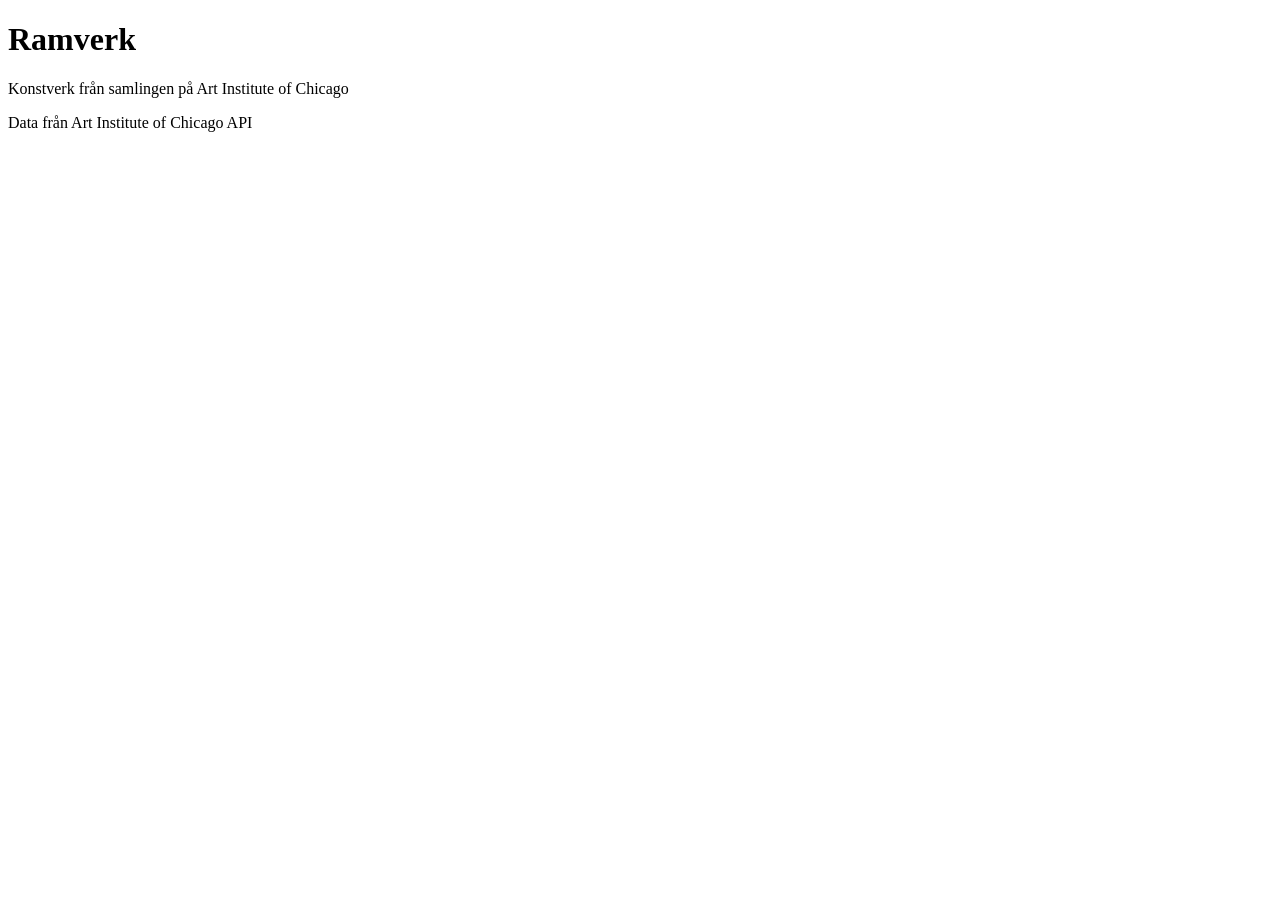
==== index.html @ da4c1fe7 "add html structure for start page" ====
<!DOCTYPE html>
<html lang="sv">
<head>
  <meta charset="UTF-8">
  <meta name="viewport" content="width=device-width, initial-scale=1.0">
  <title>Ramverk</title>
  <link rel="stylesheet" href="style.css">
</head>
<body>

  <header class="toppen">
    <h1>Ramverk</h1>
    <p class="ingress">Konstverk från samlingen på Art Institute of Chicago</p>
  </header>

  <main>
    <!-- här läggs korten in av app.js -->
    <div id="lista" class="rutnat"></div>
  </main>

  <footer class="botten">
    <p>Data från Art Institute of Chicago API</p>
  </footer>

  <script src="app.js"></script>
</body>
</html>
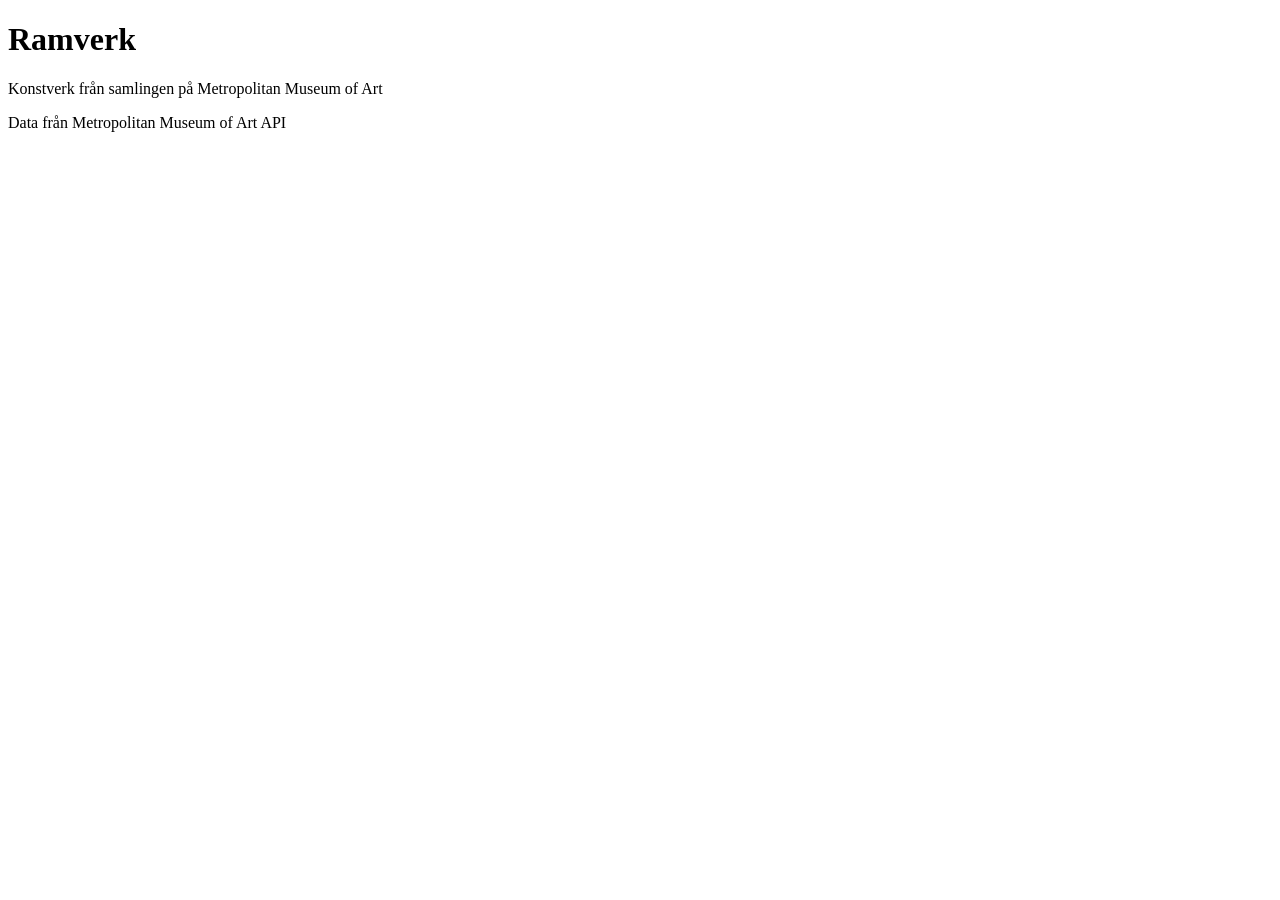
==== commit 6833e41d: "switch to met museum api" ====
--- a/index.html
+++ b/index.html
@@ -3,6 +3,7 @@
 <head>
   <meta charset="UTF-8">
   <meta name="viewport" content="width=device-width, initial-scale=1.0">
+  <meta name="referrer" content="no-referrer">
   <title>Ramverk</title>
   <link rel="stylesheet" href="style.css">
 </head>
@@ -10,7 +11,7 @@
 
   <header class="toppen">
     <h1>Ramverk</h1>
-    <p class="ingress">Konstverk från samlingen på Art Institute of Chicago</p>
+    <p class="ingress">Konstverk från samlingen på Metropolitan Museum of Art</p>
   </header>
 
   <main>
@@ -19,7 +20,7 @@
   </main>
 
   <footer class="botten">
-    <p>Data från Art Institute of Chicago API</p>
+    <p>Data från Metropolitan Museum of Art API</p>
   </footer>
 
   <script src="app.js"></script>
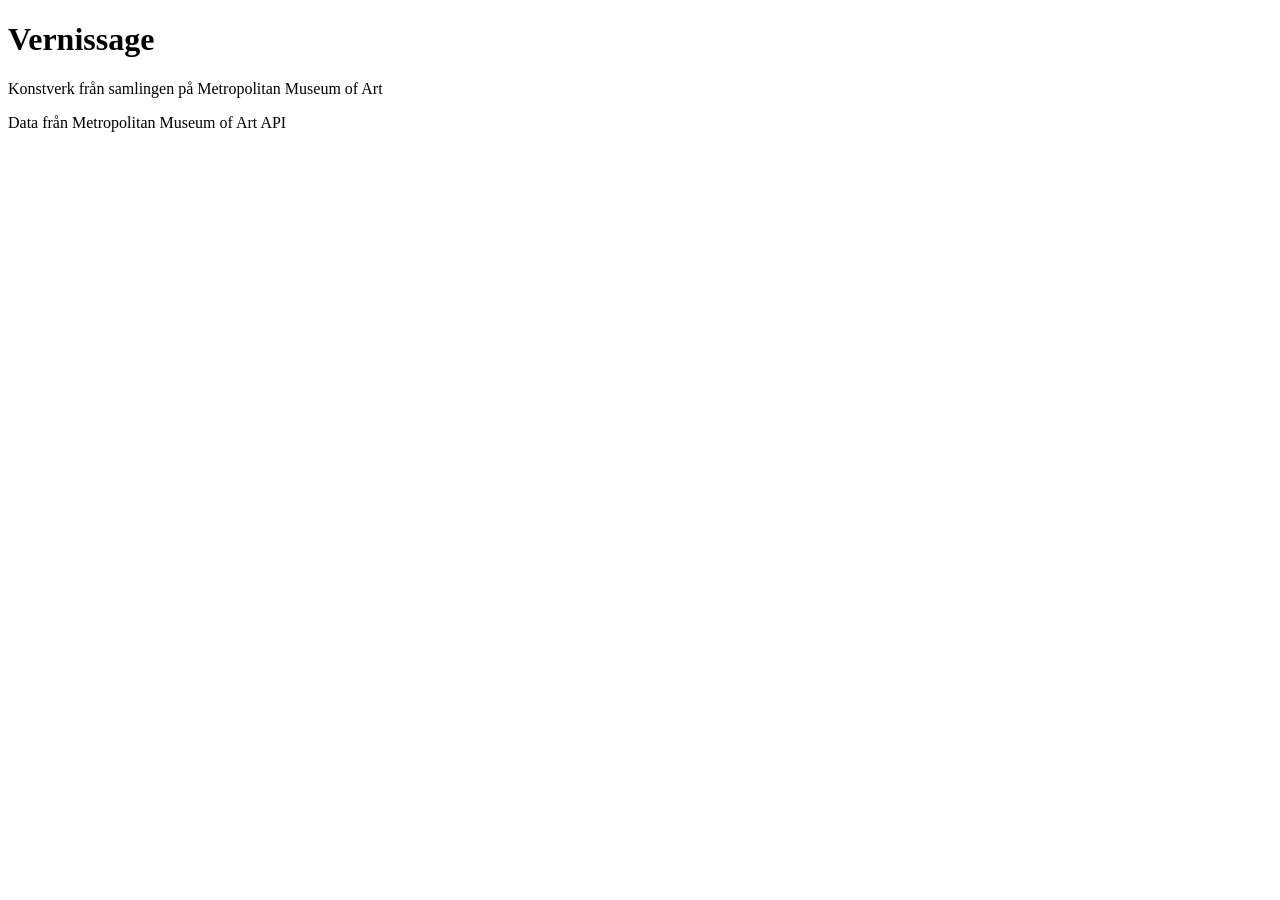
==== commit 5805eaa8: "rename site to vernissage" ====
--- a/index.html
+++ b/index.html
@@ -4,13 +4,13 @@
   <meta charset="UTF-8">
   <meta name="viewport" content="width=device-width, initial-scale=1.0">
   <meta name="referrer" content="no-referrer">
-  <title>Ramverk</title>
+  <title>Vernissage</title>
   <link rel="stylesheet" href="style.css">
 </head>
 <body>
 
   <header class="toppen">
-    <h1>Ramverk</h1>
+    <h1>Vernissage</h1>
     <p class="ingress">Konstverk från samlingen på Metropolitan Museum of Art</p>
   </header>
 
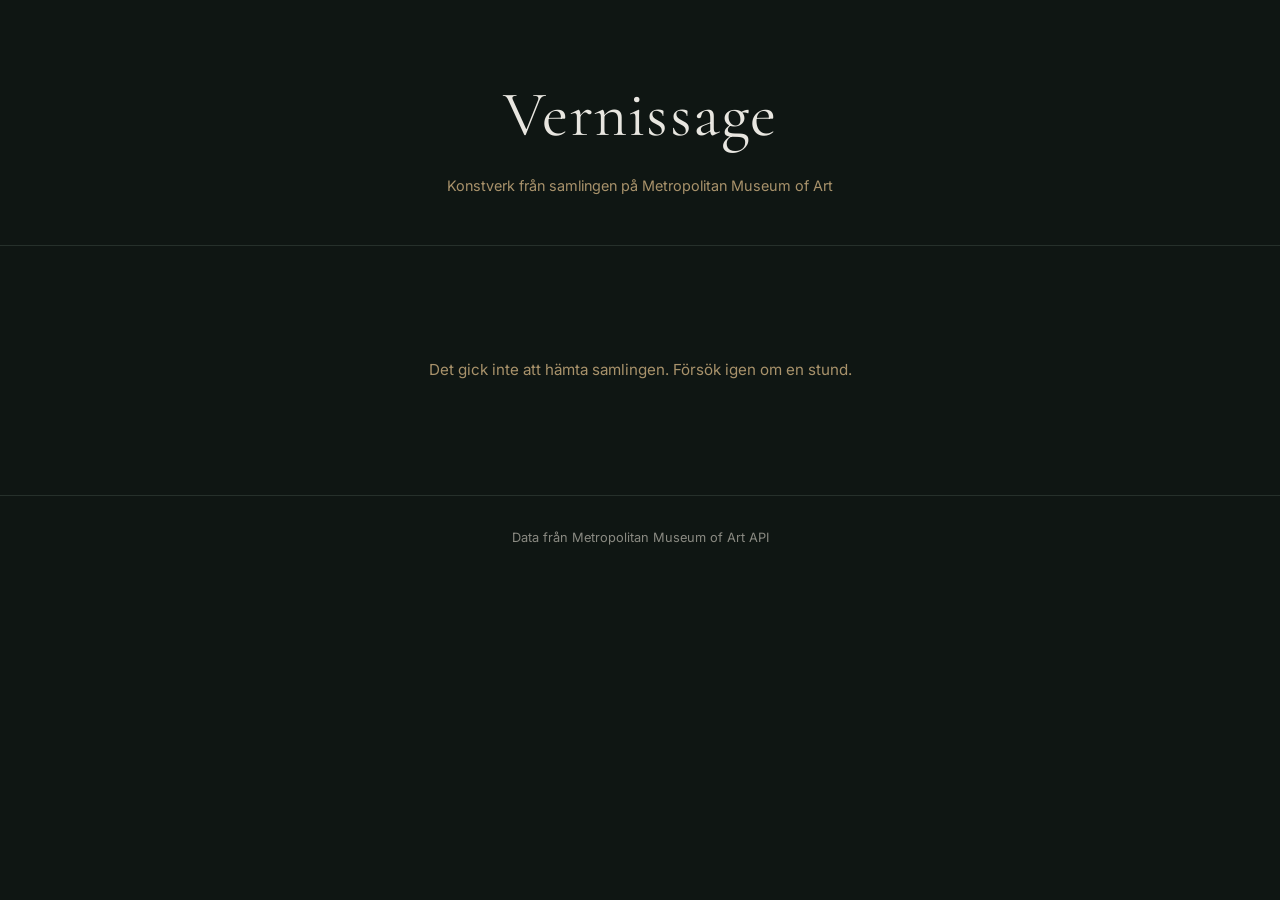
==== commit 08880d20: "add fonts and styling" ====
--- a/index.html
+++ b/index.html
@@ -5,6 +5,9 @@
   <meta name="viewport" content="width=device-width, initial-scale=1.0">
   <meta name="referrer" content="no-referrer">
   <title>Vernissage</title>
+  <link rel="preconnect" href="https://fonts.googleapis.com">
+  <link rel="preconnect" href="https://fonts.gstatic.com" crossorigin>
+  <link href="https://fonts.googleapis.com/css2?family=Cormorant+Garamond:wght@400;500&family=Inter:wght@400;500&display=swap" rel="stylesheet">
   <link rel="stylesheet" href="style.css">
 </head>
 <body>
--- a/style.css
+++ b/style.css
@@ -0,0 +1,167 @@
+/* färger och typsnitt för hela sidan */
+:root {
+  --bakgrund: #0f1613;
+  --text: #e8e6e0;
+  --accent: #a8926b;
+  --dampad: #8a8a82;
+  --ram: #26302b;
+  --rubrik: "Cormorant Garamond", serif;
+  --brod: "Inter", sans-serif;
+}
+
+/* nollställ marginaler och räkna in padding i bredden */
+* {
+  margin: 0;
+  padding: 0;
+  box-sizing: border-box;
+}
+
+body {
+  background: var(--bakgrund);
+  color: var(--text);
+  font-family: var(--brod);
+  line-height: 1.6;
+}
+
+/* toppen på sidan */
+.toppen {
+  padding: 4rem 2rem 3rem;
+  text-align: center;
+  border-bottom: 1px solid var(--ram);
+}
+
+.toppen h1 {
+  font-family: var(--rubrik);
+  font-size: 4rem;
+  font-weight: 400;
+  letter-spacing: 0.02em;
+}
+
+.ingress {
+  color: var(--accent);
+  font-size: 0.9rem;
+  margin-top: 0.5rem;
+}
+
+main {
+  max-width: 1200px;
+  margin: 0 auto;
+  padding: 3rem 2rem;
+}
+
+/* rutnätet med korten */
+.rutnat {
+  display: grid;
+  grid-template-columns: repeat(auto-fit, minmax(280px, 1fr));
+  gap: 3rem 2rem;
+}
+
+/* varje kort är en länk */
+.kort {
+  text-decoration: none;
+  color: inherit;
+  display: block;
+}
+
+.kort img {
+  width: 100%;
+  height: 320px;
+  object-fit: contain;
+  background: #0a0f0d;
+  border: 1px solid var(--ram);
+  transition: border-color 0.3s;
+}
+
+.kort:hover img {
+  border-color: var(--accent);
+}
+
+.kort h2 {
+  font-family: var(--rubrik);
+  font-size: 1.4rem;
+  font-weight: 400;
+  margin-top: 1rem;
+  line-height: 1.3;
+}
+
+.kort p {
+  color: var(--accent);
+  font-size: 0.85rem;
+  margin-top: 0.2rem;
+}
+
+/* detaljsidan */
+.tillbaka {
+  color: var(--accent);
+  text-decoration: none;
+  font-size: 0.85rem;
+  letter-spacing: 0.05em;
+}
+
+.tillbaka:hover {
+  color: var(--text);
+}
+
+.toppen:has(.tillbaka) {
+  text-align: left;
+  padding: 2rem;
+}
+
+.storbild {
+  width: 100%;
+  max-height: 70vh;
+  object-fit: contain;
+  display: block;
+  margin-bottom: 2.5rem;
+}
+
+#verk h1 {
+  font-family: var(--rubrik);
+  font-size: 2.8rem;
+  font-weight: 400;
+  line-height: 1.2;
+}
+
+.konstnar {
+  color: var(--accent);
+  font-size: 1rem;
+  margin-top: 0.5rem;
+}
+
+/* faktalistan med år, teknik och mått */
+.fakta {
+  margin-top: 2.5rem;
+  border-top: 1px solid var(--ram);
+  padding-top: 1.5rem;
+}
+
+.fakta dt {
+  color: var(--dampad);
+  font-size: 0.75rem;
+  letter-spacing: 0.1em;
+  text-transform: uppercase;
+  margin-top: 1.2rem;
+}
+
+.fakta dd {
+  font-size: 0.95rem;
+  margin-top: 0.3rem;
+}
+
+/* meddelanden när sidan laddar eller något går fel */
+.meddelande,
+.fel {
+  color: var(--accent);
+  text-align: center;
+  padding: 4rem 0;
+  font-size: 0.95rem;
+}
+
+/* sidfoten */
+.botten {
+  border-top: 1px solid var(--ram);
+  padding: 2rem;
+  text-align: center;
+  color: var(--dampad);
+  font-size: 0.8rem;
+}
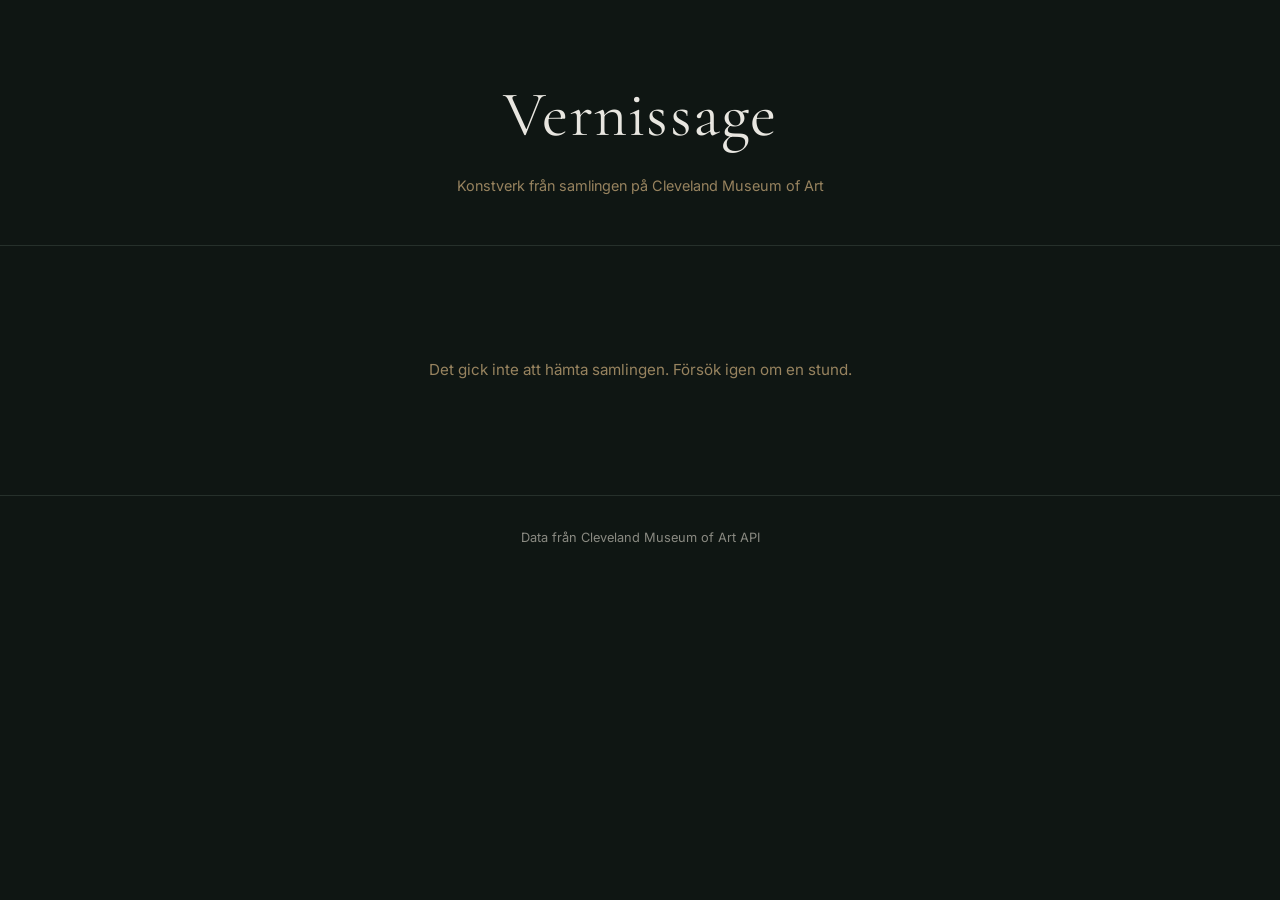
==== commit 3a0539b4: "update museum name in text" ====
--- a/index.html
+++ b/index.html
@@ -14,7 +14,7 @@
 
   <header class="toppen">
     <h1>Vernissage</h1>
-    <p class="ingress">Konstverk från samlingen på Metropolitan Museum of Art</p>
+    <p class="ingress">Konstverk från samlingen på Cleveland Museum of Art</p>
   </header>
 
   <main>
@@ -23,7 +23,7 @@
   </main>
 
   <footer class="botten">
-    <p>Data från Metropolitan Museum of Art API</p>
+    <p>Data från Cleveland Museum of Art API</p>
   </footer>
 
   <script src="app.js"></script>
--- a/style.css
+++ b/style.css
@@ -2,7 +2,7 @@
 :root {
   --bakgrund: #0f1613;
   --text: #e8e6e0;
-  --accent: #a8926b;
+  --accent: #97835f;
   --dampad: #8a8a82;
   --ram: #26302b;
   --rubrik: "Cormorant Garamond", serif;
@@ -60,7 +60,8 @@
 .kort {
   text-decoration: none;
   color: inherit;
-  display: block;
+  display: flex;
+  flex-direction: column;
 }
 
 .kort img {
@@ -76,18 +77,21 @@
   border-color: var(--accent);
 }
 
+/* titeln tar lika mycket plats på alla kort så raden blir jämn */
 .kort h2 {
   font-family: var(--rubrik);
   font-size: 1.4rem;
   font-weight: 400;
   margin-top: 1rem;
   line-height: 1.3;
+  min-height: 3.6rem;
 }
 
 .kort p {
   color: var(--accent);
   font-size: 0.85rem;
-  margin-top: 0.2rem;
+  margin-top: auto;
+  padding-top: 0.2rem;
 }
 
 /* detaljsidan */
@@ -105,6 +109,12 @@
 .toppen:has(.tillbaka) {
   text-align: left;
   padding: 2rem;
+}
+
+/* verket och texten håller samma bredd */
+#verk {
+  max-width: 900px;
+  margin: 0 auto;
 }
 
 .storbild {
@@ -164,4 +174,27 @@
   text-align: center;
   color: var(--dampad);
   font-size: 0.8rem;
+}
+
+/* mobil: mindre luft och ingen fast titelhöjd när korten ligger i en kolumn */
+@media (max-width: 600px) {
+  .toppen {
+    padding: 2.5rem 1.25rem 2rem;
+  }
+
+  .toppen h1 {
+    font-size: 3rem;
+  }
+
+  main {
+    padding: 2rem 1.25rem;
+  }
+
+  .kort h2 {
+    min-height: 0;
+  }
+
+  #verk h1 {
+    font-size: 2.2rem;
+  }
 }
